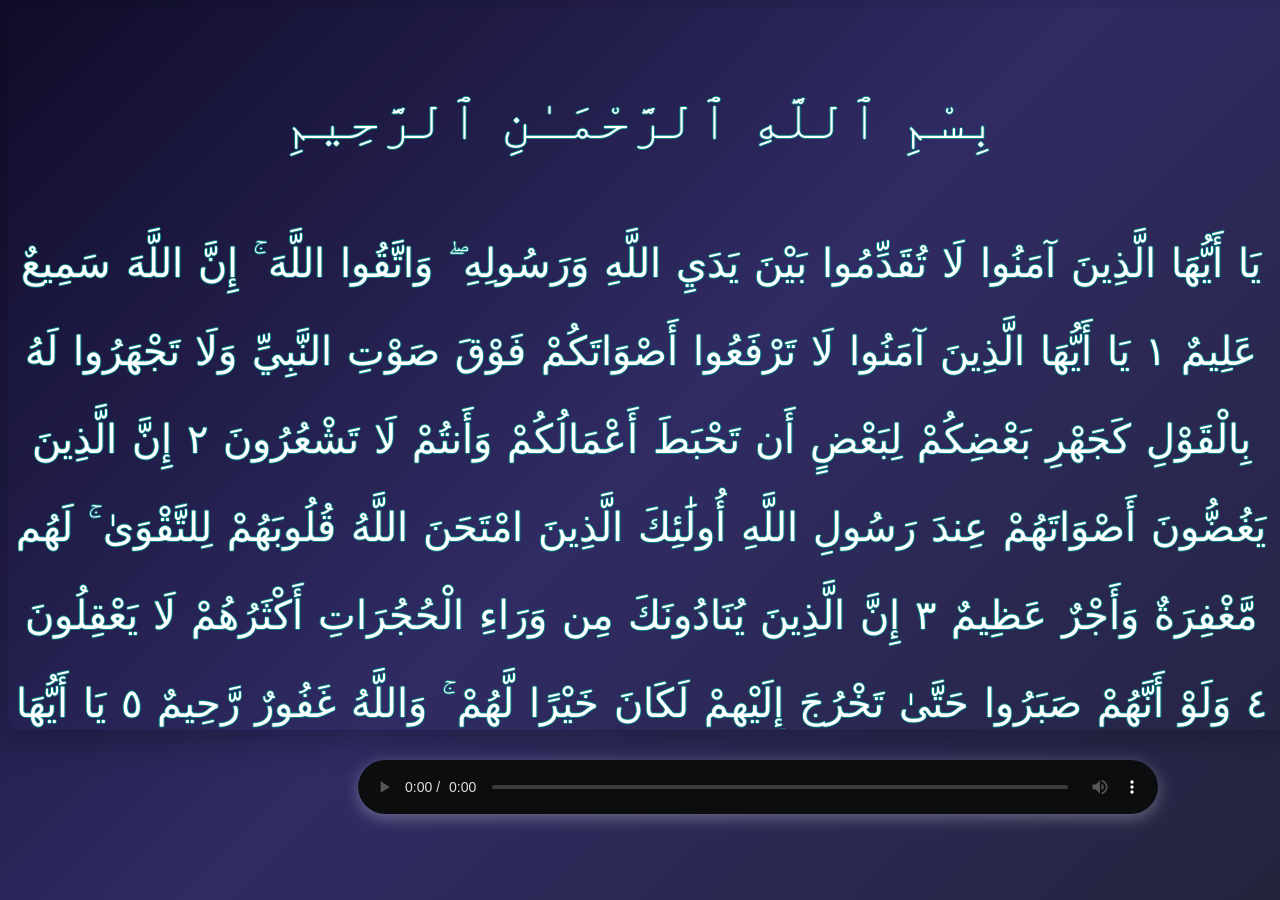
==== index.html @ ad124db5 "Rename الحجرات.html to index.html" ====
<!DOCTYPE html>
<html lang="en">
<head>
    <link rel="icon" type="image/x-icon" href="C:\Users\Mr-asser\Downloads\Q-removebg-preview.png" title="Quran web">
    <meta charset="UTF-8">
    <meta name="viewport" content="width=device-width, initial-scale=1.0">
    <title>الحجرات</title>
    <link rel="stylesheet" href="my q web.css">
</head>
<body>
    <script src="my q web.js"></script>
    <div>
        <h1> بِسْمِ ٱللَّهِ ٱلرَّحْمَـٰنِ ٱلرَّحِيمِ</h1>
        <p>
            يَا أَيُّهَا الَّذِينَ آمَنُوا لَا تُقَدِّمُوا بَيْنَ يَدَيِ اللَّهِ وَرَسُولِهِ ۖ وَاتَّقُوا اللَّهَ ۚ إِنَّ اللَّهَ سَمِيعٌ عَلِيمٌ ١ يَا أَيُّهَا الَّذِينَ آمَنُوا لَا تَرْفَعُوا أَصْوَاتَكُمْ فَوْقَ صَوْتِ النَّبِيِّ وَلَا تَجْهَرُوا لَهُ بِالْقَوْلِ كَجَهْرِ بَعْضِكُمْ لِبَعْضٍ أَن تَحْبَطَ أَعْمَالُكُمْ وَأَنتُمْ لَا تَشْعُرُونَ ٢ إِنَّ الَّذِينَ يَغُضُّونَ أَصْوَاتَهُمْ عِندَ رَسُولِ اللَّهِ أُولَٰئِكَ الَّذِينَ امْتَحَنَ اللَّهُ قُلُوبَهُمْ لِلتَّقْوَىٰ ۚ لَهُم مَّغْفِرَةٌ وَأَجْرٌ عَظِيمٌ ٣ إِنَّ الَّذِينَ يُنَادُونَكَ مِن وَرَاءِ الْحُجُرَاتِ أَكْثَرُهُمْ لَا يَعْقِلُونَ ٤ وَلَوْ أَنَّهُمْ صَبَرُوا حَتَّىٰ تَخْرُجَ إِلَيْهِمْ لَكَانَ خَيْرًا لَّهُمْ ۚ وَاللَّهُ غَفُورٌ رَّحِيمٌ ٥ يَا أَيُّهَا الَّذِينَ آمَنُوا إِن جَاءَكُمْ فَاسِقٌ بِنَبَإٍ فَتَبَيَّنُوا أَن تُصِيبُوا قَوْمًا بِجَهَالَةٍ فَتُصْبِحُوا عَلَىٰ مَا فَعَلْتُمْ نَادِمِينَ ٦ وَاعْلَمُوا أَنَّ فِيكُمْ رَسُولَ اللَّهِ ۚ لَوْ يُطِيعُكُمْ فِي كَثِيرٍ مِّنَ الْأَمْرِ لَعَنِتُّمْ وَلَٰكِنَّ اللَّهَ حَبَّبَ إِلَيْكُمُ الْإِيمَانَ وَزَيَّنَهُ فِي قُلُوبِكُمْ وَكَرَّهَ إِلَيْكُمُ الْكُفْرَ وَالْفُسُوقَ وَالْعِصْيَانَ ۚ أُولَٰئِكَ هُمُ الرَّاشِدُونَ ٧ فَضْلًا مِّنَ اللَّهِ وَنِعْمَةً ۚ وَاللَّهُ عَلِيمٌ حَكِيمٌ ٨ وَإِن طَائِفَتَانِ مِنَ الْمُؤْمِنِينَ اقْتَتَلُوا فَأَصْلِحُوا بَيْنَهُمَا ۖ فَإِن بَغَتْ إِحْدَاهُمَا عَلَى الْأُخْرَىٰ فَقَاتِلُوا الَّتِي تَبْغِي حَتَّىٰ تَفِيءَ إِلَىٰ أَمْرِ اللَّهِ ۚ فَإِن فَاءَتْ فَأَصْلِحُوا بَيْنَهُمَا بِالْعَدْلِ وَأَقْسِطُوا ۖ إِنَّ اللَّهَ يُحِبُّ الْمُقْسِطِينَ ٩ إِنَّمَا الْمُؤْمِنُونَ إِخْوَةٌ فَأَصْلِحُوا بَيْنَ أَخَوَيْكُمْ ۚ وَاتَّقُوا اللَّهَ لَعَلَّكُمْ تُرْحَمُونَ ١٠ يَا أَيُّهَا الَّذِينَ آمَنُوا لَا يَسْخَرْ قَوْمٌ مِّن قَوْمٍ عَسَىٰ أَن يَكُونُوا خَيْرًا مِّنْهُمْ وَلَا نِسَاءٌ مِّن نِّسَاءٍ عَسَىٰ أَن يَكُنَّ خَيْرًا مِّنْهُنَّ ۖ وَلَا تَلْمِزُوا أَنفُسَكُمْ وَلَا تَنَابَزُوا بِالْأَلْقَابِ ۖ بِئْسَ الِاسْمُ الْفُسُوقُ بَعْدَ الْإِيمَانِ ۚ وَمَن لَّمْ يَتُبْ فَأُولَٰئِكَ هُمُ الظَّالِمُونَ ١١ يَا أَيُّهَا الَّذِينَ آمَنُوا اجْتَنِبُوا كَثِيرًا مِّنَ الظَّنِّ إِنَّ بَعْضَ الظَّنِّ إِثْمٌ ۖ وَلَا تَجَسَّسُوا وَلَا يَغْتَب بَّعْضُكُم بَعْضًا ۚ أَيُحِبُّ أَحَدُكُمْ أَن يَأْكُلَ لَحْمَ أَخِيهِ مَيْتًا فَكَرِهْتُمُوهُ ۚ وَاتَّقُوا اللَّهَ ۚ إِنَّ اللَّهَ تَوَّابٌ رَّحِيمٌ ١٢ يَا أَيُّهَا النَّاسُ إِنَّا خَلَقْنَاكُم مِّن ذَكَرٍ وَأُنثَىٰ وَجَعَلْنَاكُمْ شُعُوبًا وَقَبَائِلَ لِتَعَارَفُوا ۚ إِنَّ أَكْرَمَكُمْ عِندَ اللَّهِ أَتْقَاكُمْ ۚ إِنَّ اللَّهَ عَلِيمٌ خَبِيرٌ ١٣ ۞ قَالَتِ الْأَعْرَابُ آمَنَّا ۖ قُل لَّمْ تُؤْمِنُوا وَلَٰكِن قُولُوا أَسْلَمْنَا وَلَمَّا يَدْخُلِ الْإِيمَانُ فِي قُلُوبِكُمْ ۖ وَإِن تُطِيعُوا اللَّهَ وَرَسُولَهُ لَا يَلِتْكُم مِّنْ أَعْمَالِكُمْ شَيْئًا ۚ إِنَّ اللَّهَ غَفُورٌ رَّحِيمٌ ١٤ إِنَّمَا الْمُؤْمِنُونَ الَّذِينَ آمَنُوا بِاللَّهِ وَرَسُولِهِ ثُمَّ لَمْ يَرْتَابُوا وَجَاهَدُوا بِأَمْوَالِهِمْ وَأَنفُسِهِمْ فِي سَبِيلِ اللَّهِ ۚ أُولَٰئِكَ هُمُ الصَّادِقُونَ ١٥ قُلْ أَتُعَلِّمُونَ اللَّهَ بِدِينِكُمْ وَاللَّهُ يَعْلَمُ مَا فِي السَّمَاوَاتِ وَمَا فِي الْأَرْضِ ۚ وَاللَّهُ بِكُلِّ شَيْءٍ عَلِيمٌ ١٦ يَمُنُّونَ عَلَيْكَ أَنْ أَسْلَمُوا ۖ قُل لَّا تَمُنُّوا عَلَيَّ إِسْلَامَكُم ۖ بَلِ اللَّهُ يَمُنُّ عَلَيْكُمْ أَنْ هَدَاكُمْ لِلْإِيمَانِ إِن كُنتُمْ صَادِقِينَ ١٧ إِنَّ اللَّهَ يَعْلَمُ غَيْبَ السَّمَاوَاتِ وَالْأَرْضِ ۚ وَاللَّهُ بَصِيرٌ بِمَا تَعْمَلُونَ ١٨ 
        </p> 
    </div>   
    <audio controls id="audio">
        <source src="049.mp3" type="audio/mpeg">
    </audio>

</body>
</html>
---- my q web.css ----
body{
    color: white;
    font-size: 40px;
    line-height: 2.2;
    word-spacing: 5px;
    overflow: hidden;
    background-image: linear-gradient(135deg, #0f0c29 0%, #302b63 50%, #24243e 100%);
    background-attachment: fixed;
    text-align: center;
}

h1{
    font-weight: normal;
    font-size: 55px;
    margin-top: 50px;
}
div{
    background-color:  rgba(255, 255, 255, 0);
    border-radius: 10px;
    overflow-y: scroll;
    width: 100%;
    height: 80vh;
    font-family: 'Uthmani', serif;
    padding-right: 10px;
    scrollbar-width: none;
    scroll-behavior: smooth;
    box-shadow: 0 10px 30px rgba(0, 0, 0, 0.25);
    border: 1px solid rgba(255, 255, 255, 0);
    text-shadow: 
    0 -1px teal,
    0 1px teal,
    -1px 0 teal,
    1px 0 teal;
}
audio {
    margin-left: 350px;
    max-width: 800px;
    display: block;
    border-radius: 30px;
    margin-top: 30px;
    background-color:none;
    width: 100%;
    box-shadow: 0px 4px 15px rgba(0, 0, 0, 0.3);
    filter: invert(1) hue-rotate(180deg);
}
a{
    color: white;
    text-decoration: none;
}
@font-face {
  font-family: 'Uthmani';
  src:url("../../../../Downloads/kfgqpc-uthmanic-script-hafs-regular/KFGQPC Uthmanic Script HAFS Regular/KFGQPC Uthmanic Script HAFS Regular.otf")  format('truetype');
  font-display: swap;
}
div:hover {
    transition: background-color 0.3s ease;
    border-radius: 20px;
}

p span:hover {
    background-color: #ffd700;
    color: #310062; 
    text-shadow: none;
}
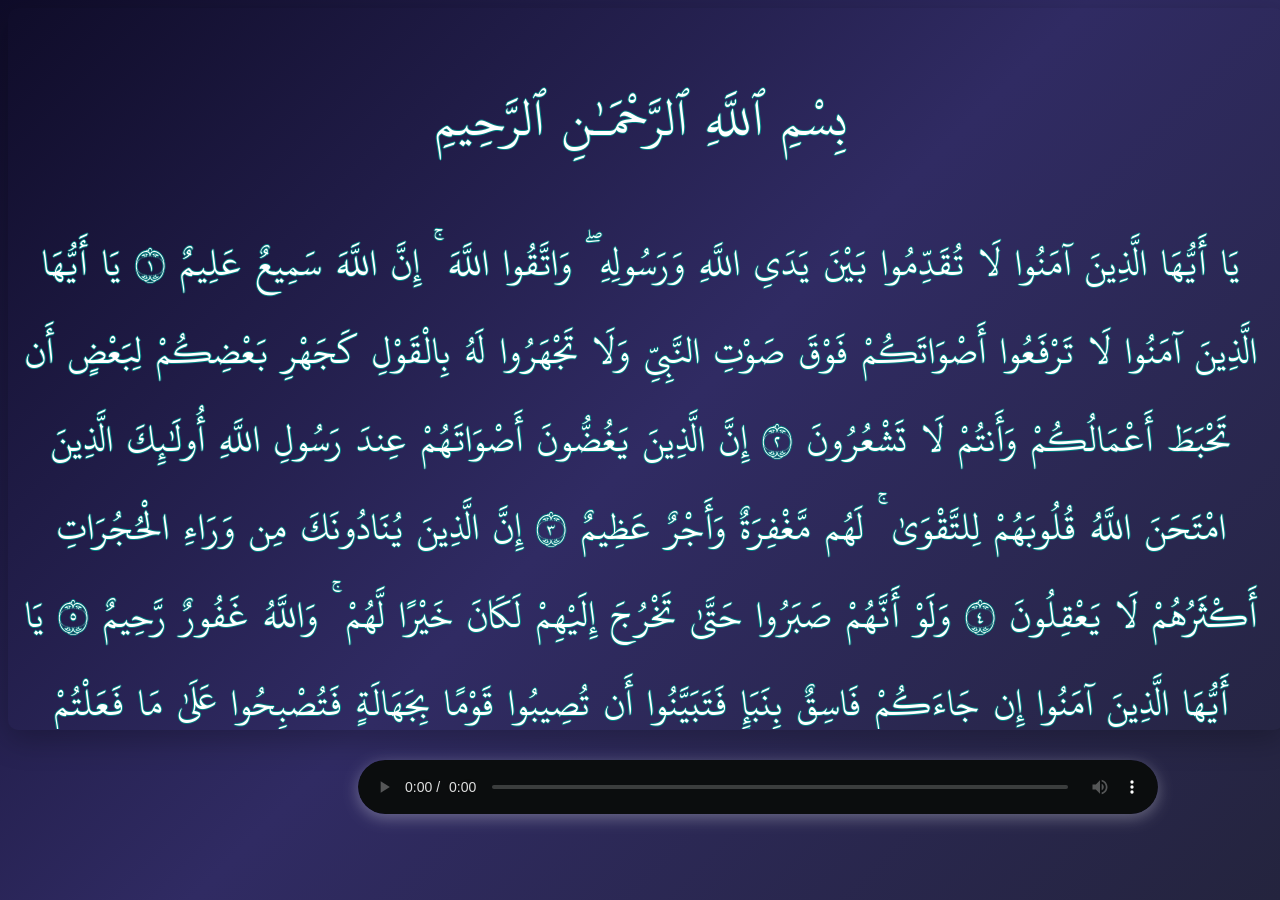
==== commit 98a2588e: "Update index.html" ====
--- a/index.html
+++ b/index.html
@@ -1,7 +1,7 @@
 <!DOCTYPE html>
 <html lang="en">
 <head>
-    <link rel="icon" type="image/x-icon" href="C:\Users\Mr-asser\Downloads\Q-removebg-preview.png" title="Quran web">
+    <link rel="icon" type="image/png" href="Q-removebg-preview.png">
     <meta charset="UTF-8">
     <meta name="viewport" content="width=device-width, initial-scale=1.0">
     <title>الحجرات</title>
--- a/my q web.css
+++ b/my q web.css
@@ -49,7 +49,7 @@
 }
 @font-face {
   font-family: 'Uthmani';
-  src:url("../../../../Downloads/kfgqpc-uthmanic-script-hafs-regular/KFGQPC Uthmanic Script HAFS Regular/KFGQPC Uthmanic Script HAFS Regular.otf")  format('truetype');
+  src:url("KFGQPC Uthmanic Script HAFS Regular.otf")  format('opentype');
   font-display: swap;
 }
 div:hover {
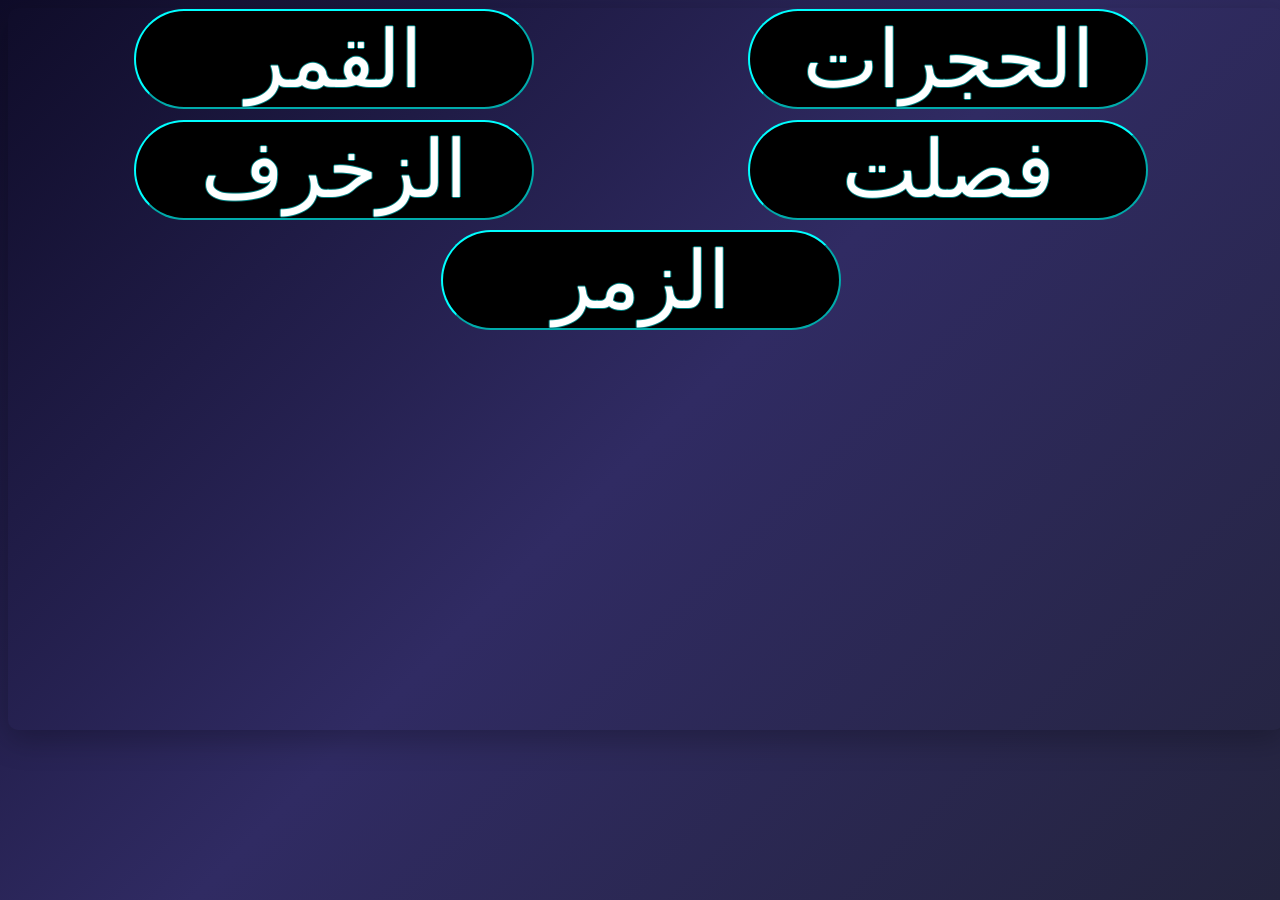
==== commit b75da741: "Add files via upload" ====
--- a/index.html
+++ b/index.html
@@ -1,23 +1,17 @@
 <!DOCTYPE html>
-<html lang="en">
+<html lang="ar">
 <head>
     <link rel="icon" type="image/png" href="Q-removebg-preview.png">
     <meta charset="UTF-8">
     <meta name="viewport" content="width=device-width, initial-scale=1.0">
-    <title>الحجرات</title>
+    <title>الصفحة الرئيسية</title>
     <link rel="stylesheet" href="my q web.css">
 </head>
-<body>
-    <script src="my q web.js"></script>
-    <div>
-        <h1> بِسْمِ ٱللَّهِ ٱلرَّحْمَـٰنِ ٱلرَّحِيمِ</h1>
-        <p>
-            يَا أَيُّهَا الَّذِينَ آمَنُوا لَا تُقَدِّمُوا بَيْنَ يَدَيِ اللَّهِ وَرَسُولِهِ ۖ وَاتَّقُوا اللَّهَ ۚ إِنَّ اللَّهَ سَمِيعٌ عَلِيمٌ ١ يَا أَيُّهَا الَّذِينَ آمَنُوا لَا تَرْفَعُوا أَصْوَاتَكُمْ فَوْقَ صَوْتِ النَّبِيِّ وَلَا تَجْهَرُوا لَهُ بِالْقَوْلِ كَجَهْرِ بَعْضِكُمْ لِبَعْضٍ أَن تَحْبَطَ أَعْمَالُكُمْ وَأَنتُمْ لَا تَشْعُرُونَ ٢ إِنَّ الَّذِينَ يَغُضُّونَ أَصْوَاتَهُمْ عِندَ رَسُولِ اللَّهِ أُولَٰئِكَ الَّذِينَ امْتَحَنَ اللَّهُ قُلُوبَهُمْ لِلتَّقْوَىٰ ۚ لَهُم مَّغْفِرَةٌ وَأَجْرٌ عَظِيمٌ ٣ إِنَّ الَّذِينَ يُنَادُونَكَ مِن وَرَاءِ الْحُجُرَاتِ أَكْثَرُهُمْ لَا يَعْقِلُونَ ٤ وَلَوْ أَنَّهُمْ صَبَرُوا حَتَّىٰ تَخْرُجَ إِلَيْهِمْ لَكَانَ خَيْرًا لَّهُمْ ۚ وَاللَّهُ غَفُورٌ رَّحِيمٌ ٥ يَا أَيُّهَا الَّذِينَ آمَنُوا إِن جَاءَكُمْ فَاسِقٌ بِنَبَإٍ فَتَبَيَّنُوا أَن تُصِيبُوا قَوْمًا بِجَهَالَةٍ فَتُصْبِحُوا عَلَىٰ مَا فَعَلْتُمْ نَادِمِينَ ٦ وَاعْلَمُوا أَنَّ فِيكُمْ رَسُولَ اللَّهِ ۚ لَوْ يُطِيعُكُمْ فِي كَثِيرٍ مِّنَ الْأَمْرِ لَعَنِتُّمْ وَلَٰكِنَّ اللَّهَ حَبَّبَ إِلَيْكُمُ الْإِيمَانَ وَزَيَّنَهُ فِي قُلُوبِكُمْ وَكَرَّهَ إِلَيْكُمُ الْكُفْرَ وَالْفُسُوقَ وَالْعِصْيَانَ ۚ أُولَٰئِكَ هُمُ الرَّاشِدُونَ ٧ فَضْلًا مِّنَ اللَّهِ وَنِعْمَةً ۚ وَاللَّهُ عَلِيمٌ حَكِيمٌ ٨ وَإِن طَائِفَتَانِ مِنَ الْمُؤْمِنِينَ اقْتَتَلُوا فَأَصْلِحُوا بَيْنَهُمَا ۖ فَإِن بَغَتْ إِحْدَاهُمَا عَلَى الْأُخْرَىٰ فَقَاتِلُوا الَّتِي تَبْغِي حَتَّىٰ تَفِيءَ إِلَىٰ أَمْرِ اللَّهِ ۚ فَإِن فَاءَتْ فَأَصْلِحُوا بَيْنَهُمَا بِالْعَدْلِ وَأَقْسِطُوا ۖ إِنَّ اللَّهَ يُحِبُّ الْمُقْسِطِينَ ٩ إِنَّمَا الْمُؤْمِنُونَ إِخْوَةٌ فَأَصْلِحُوا بَيْنَ أَخَوَيْكُمْ ۚ وَاتَّقُوا اللَّهَ لَعَلَّكُمْ تُرْحَمُونَ ١٠ يَا أَيُّهَا الَّذِينَ آمَنُوا لَا يَسْخَرْ قَوْمٌ مِّن قَوْمٍ عَسَىٰ أَن يَكُونُوا خَيْرًا مِّنْهُمْ وَلَا نِسَاءٌ مِّن نِّسَاءٍ عَسَىٰ أَن يَكُنَّ خَيْرًا مِّنْهُنَّ ۖ وَلَا تَلْمِزُوا أَنفُسَكُمْ وَلَا تَنَابَزُوا بِالْأَلْقَابِ ۖ بِئْسَ الِاسْمُ الْفُسُوقُ بَعْدَ الْإِيمَانِ ۚ وَمَن لَّمْ يَتُبْ فَأُولَٰئِكَ هُمُ الظَّالِمُونَ ١١ يَا أَيُّهَا الَّذِينَ آمَنُوا اجْتَنِبُوا كَثِيرًا مِّنَ الظَّنِّ إِنَّ بَعْضَ الظَّنِّ إِثْمٌ ۖ وَلَا تَجَسَّسُوا وَلَا يَغْتَب بَّعْضُكُم بَعْضًا ۚ أَيُحِبُّ أَحَدُكُمْ أَن يَأْكُلَ لَحْمَ أَخِيهِ مَيْتًا فَكَرِهْتُمُوهُ ۚ وَاتَّقُوا اللَّهَ ۚ إِنَّ اللَّهَ تَوَّابٌ رَّحِيمٌ ١٢ يَا أَيُّهَا النَّاسُ إِنَّا خَلَقْنَاكُم مِّن ذَكَرٍ وَأُنثَىٰ وَجَعَلْنَاكُمْ شُعُوبًا وَقَبَائِلَ لِتَعَارَفُوا ۚ إِنَّ أَكْرَمَكُمْ عِندَ اللَّهِ أَتْقَاكُمْ ۚ إِنَّ اللَّهَ عَلِيمٌ خَبِيرٌ ١٣ ۞ قَالَتِ الْأَعْرَابُ آمَنَّا ۖ قُل لَّمْ تُؤْمِنُوا وَلَٰكِن قُولُوا أَسْلَمْنَا وَلَمَّا يَدْخُلِ الْإِيمَانُ فِي قُلُوبِكُمْ ۖ وَإِن تُطِيعُوا اللَّهَ وَرَسُولَهُ لَا يَلِتْكُم مِّنْ أَعْمَالِكُمْ شَيْئًا ۚ إِنَّ اللَّهَ غَفُورٌ رَّحِيمٌ ١٤ إِنَّمَا الْمُؤْمِنُونَ الَّذِينَ آمَنُوا بِاللَّهِ وَرَسُولِهِ ثُمَّ لَمْ يَرْتَابُوا وَجَاهَدُوا بِأَمْوَالِهِمْ وَأَنفُسِهِمْ فِي سَبِيلِ اللَّهِ ۚ أُولَٰئِكَ هُمُ الصَّادِقُونَ ١٥ قُلْ أَتُعَلِّمُونَ اللَّهَ بِدِينِكُمْ وَاللَّهُ يَعْلَمُ مَا فِي السَّمَاوَاتِ وَمَا فِي الْأَرْضِ ۚ وَاللَّهُ بِكُلِّ شَيْءٍ عَلِيمٌ ١٦ يَمُنُّونَ عَلَيْكَ أَنْ أَسْلَمُوا ۖ قُل لَّا تَمُنُّوا عَلَيَّ إِسْلَامَكُم ۖ بَلِ اللَّهُ يَمُنُّ عَلَيْكُمْ أَنْ هَدَاكُمْ لِلْإِيمَانِ إِن كُنتُمْ صَادِقِينَ ١٧ إِنَّ اللَّهَ يَعْلَمُ غَيْبَ السَّمَاوَاتِ وَالْأَرْضِ ۚ وَاللَّهُ بَصِيرٌ بِمَا تَعْمَلُونَ ١٨ 
-        </p> 
-    </div>   
-    <audio controls id="audio">
-        <source src="049.mp3" type="audio/mpeg">
-    </audio>
-
+<body id="body">
+    <div id="id">
+        <a href="القمر.html"><button>القمر</button></a>    <a href="الحجرات.html"><button>الحجرات</button></a><br>
+        <a href="الزخرف.html"><button>الزخرف</button></a>  <a href="فصلت.html"><button>فصلت</button></a><br>
+        <a href="الزمر.html"><button>الزمر</button></a>
+    </div>    
 </body>
-</html>
+</html>
--- a/my q web.css
+++ b/my q web.css
@@ -43,10 +43,6 @@
     box-shadow: 0px 4px 15px rgba(0, 0, 0, 0.3);
     filter: invert(1) hue-rotate(180deg);
 }
-a{
-    color: white;
-    text-decoration: none;
-}
 @font-face {
   font-family: 'Uthmani';
   src:url("KFGQPC Uthmanic Script HAFS Regular.otf")  format('opentype');
@@ -62,3 +58,35 @@
     color: #310062; 
     text-shadow: none;
 }
+button{
+    color: white;
+    background-color: black;
+    border-radius: 50px;
+    border-color: cyan;
+    width: 400px;
+    height: 100px;
+    font-size: 80px;
+    text-shadow: 
+    0 -1px teal,
+    0 1px teal,
+    -1px 0 teal,
+    1px 0 teal;
+    margin-left: 100px;
+    margin-right: 100px;
+}
+#id{
+    text-align: center;
+    background-color: transparent;
+    overflow-y: scroll;
+    width: 100%;
+    height: 80vh;
+    font-family: 'Uthmani', serif;
+    padding-right: 10px;
+    scrollbar-width: none;
+    scroll-behavior: smooth;
+    text-shadow: 
+    0 -1px teal,
+    0 1px teal,
+    -1px 0 teal,
+    1px 0 teal;
+}
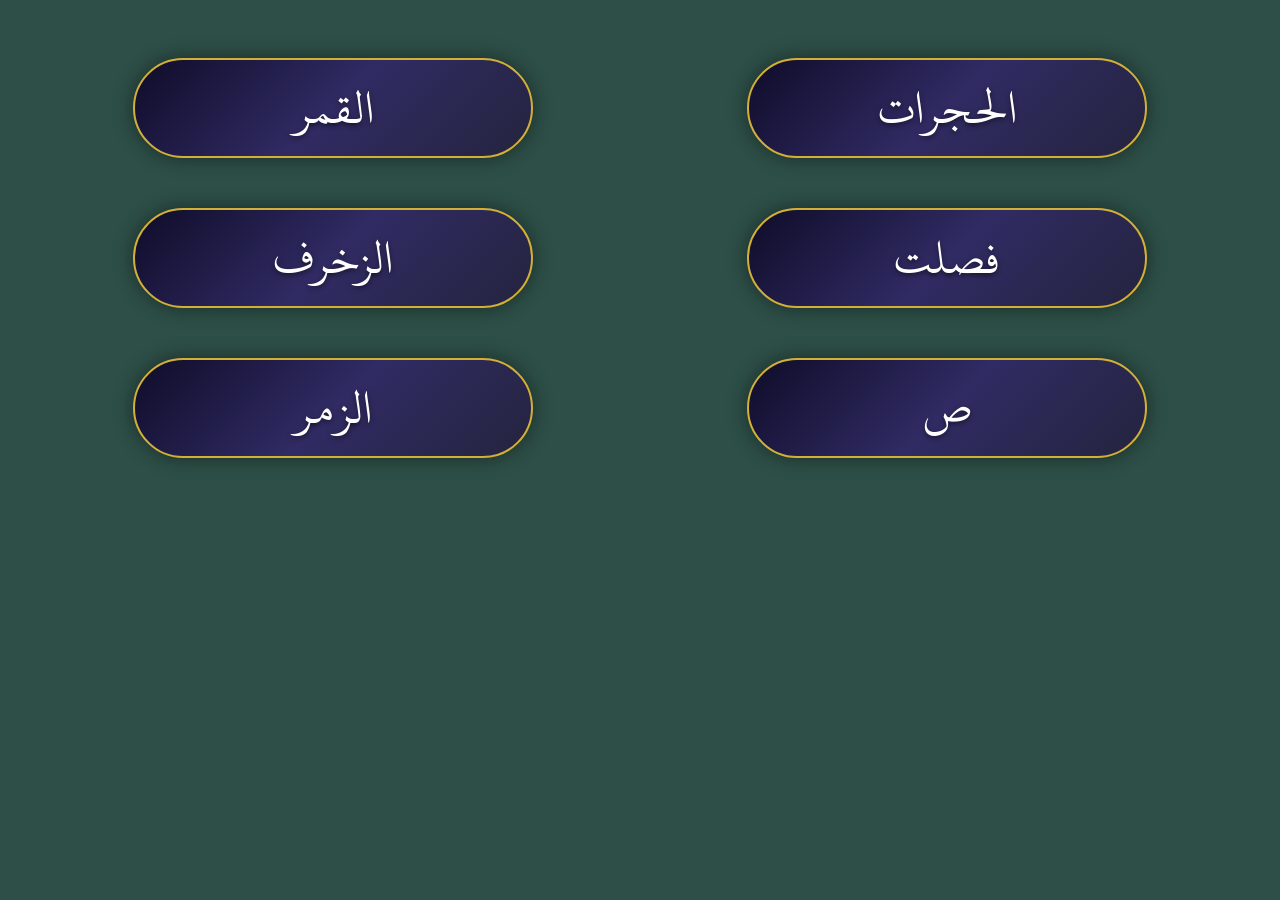
==== commit 055cd6ee: "Add button link to 'ص.html' in index.html" ====
--- a/index.html
+++ b/index.html
@@ -11,7 +11,7 @@
     <div id="id">
         <a href="القمر.html"><button>القمر</button></a>    <a href="الحجرات.html"><button>الحجرات</button></a><br>
         <a href="الزخرف.html"><button>الزخرف</button></a>  <a href="فصلت.html"><button>فصلت</button></a><br>
-        <a href="الزمر.html"><button>الزمر</button></a>
+        <a href="الزمر.html"><button>الزمر</button></a>    <a href="ص.html"><button>ص</button></a><br>
     </div>    
 </body>
-</html>+</html>
--- a/my q web.css
+++ b/my q web.css
@@ -4,7 +4,7 @@
     line-height: 2.2;
     word-spacing: 5px;
     overflow: hidden;
-    background-image: linear-gradient(135deg, #0f0c29 0%, #302b63 50%, #24243e 100%);
+    background-color: #2D4F47;
     background-attachment: fixed;
     text-align: center;
 }
@@ -15,6 +15,7 @@
     margin-top: 50px;
 }
 div{
+    padding-right: 10px;
     background-color:  rgba(255, 255, 255, 0);
     border-radius: 10px;
     overflow-y: scroll;
@@ -24,8 +25,7 @@
     padding-right: 10px;
     scrollbar-width: none;
     scroll-behavior: smooth;
-    box-shadow: 0 10px 30px rgba(0, 0, 0, 0.25);
-    border: 1px solid rgba(255, 255, 255, 0);
+    box-shadow: 0 10px 30px rgba(0, 0, 0, 0.10);
     text-shadow: 
     0 -1px teal,
     0 1px teal,
@@ -40,40 +40,46 @@
     margin-top: 30px;
     background-color:none;
     width: 100%;
-    box-shadow: 0px 4px 15px rgba(0, 0, 0, 0.3);
-    filter: invert(1) hue-rotate(180deg);
+    box-shadow: 
+    0 -1px #0028FF,
+    0 1px #0028FF,
+    -1px 0 #0028FF,
+    1px 0 #0028FF;
+    filter: invert(1);
 }
 @font-face {
   font-family: 'Uthmani';
   src:url("KFGQPC Uthmanic Script HAFS Regular.otf")  format('opentype');
   font-display: swap;
 }
-div:hover {
-    transition: background-color 0.3s ease;
-    border-radius: 20px;
-}
-
 p span:hover {
     background-color: #ffd700;
     color: #310062; 
     text-shadow: none;
 }
-button{
-    color: white;
-    background-color: black;
+button {
+    margin-right: 100px;
+    margin-left: 100px;
+    margin-top: 50px;
+    color: #fff;
+    background: linear-gradient(135deg, #0f0c29 0%, #302b63 50%, #24243e 100%);
+    border: 2px solid #d4af37;
     border-radius: 50px;
-    border-color: cyan;
     width: 400px;
     height: 100px;
-    font-size: 80px;
-    text-shadow: 
-    0 -1px teal,
-    0 1px teal,
-    -1px 0 teal,
-    1px 0 teal;
-    margin-left: 100px;
-    margin-right: 100px;
+    font-size: 50px;
+    font-family: 'Uthmani', serif;
+    text-shadow: 0 2px 5px rgba(0,0,0,0.5);
+    transition: all 0.3s ease;
+    cursor: pointer;
+    box-shadow:0 0 20px rgba(0, 0, 0, 0.45);
 }
+
+button:hover {
+    box-shadow: 0 0 20px #d4af37, 0 0 20px rgba(0, 0, 0, 0.45);
+    transform: scale(1.05);
+}
+
 #id{
     text-align: center;
     background-color: transparent;
@@ -84,9 +90,5 @@
     padding-right: 10px;
     scrollbar-width: none;
     scroll-behavior: smooth;
-    text-shadow: 
-    0 -1px teal,
-    0 1px teal,
-    -1px 0 teal,
-    1px 0 teal;
+    box-shadow: none;
 }
